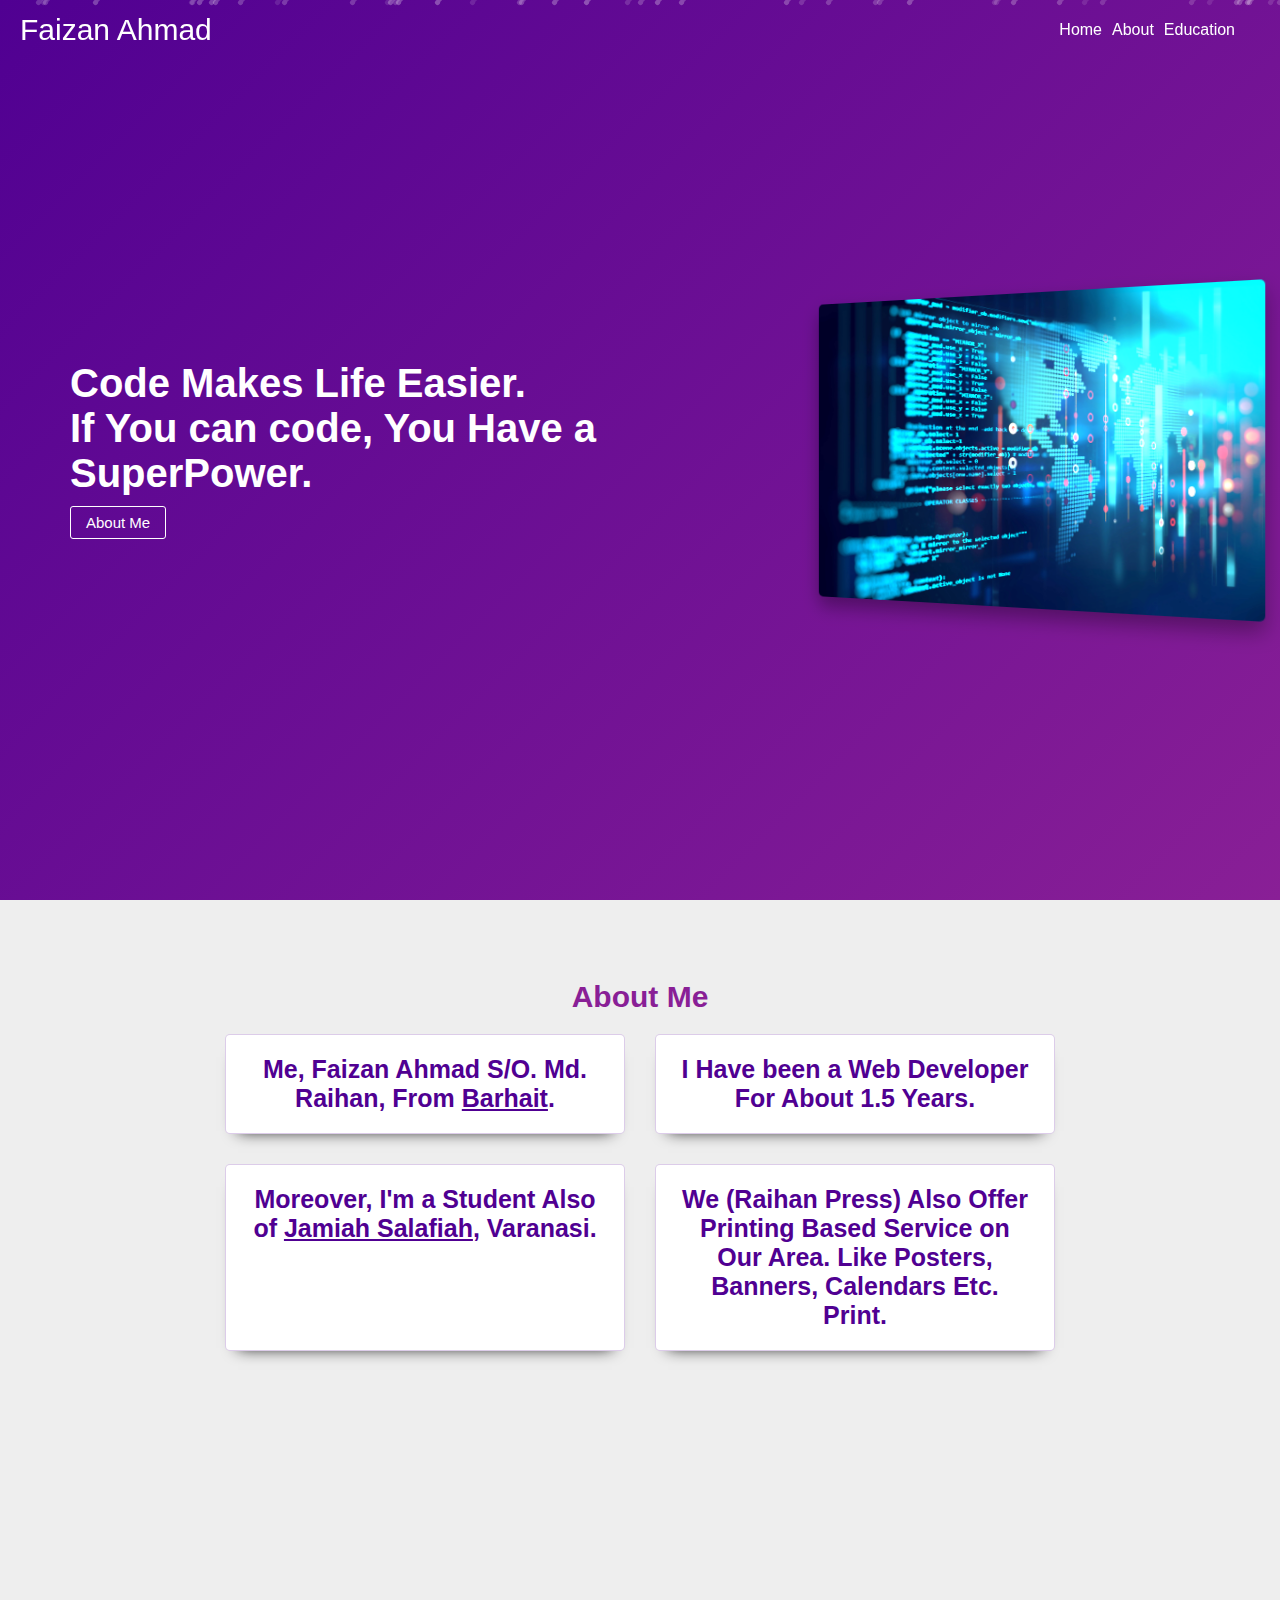
==== index.html @ f671e36a "first" ====
<!DOCTYPE html>
<html lang="en">
<head>
	<meta charset="UTF-8">
	<meta http-equiv="X-UA-Compatible" content="IE=edge">
	<meta name="viewport" content="width=device-width, initial-scale=1.0">
	<title>Faizan Ahmad</title>
	<link rel="stylesheet" href="./Assets/style.css">
	<link rel="stylesheet" href="./Assets/res.css">
</head>
<body>
	<nav>
		<div class="title">
			Faizan <span>Ahmad</span>
		</div>
		<div class="links">
			<a href="#home" class="link">Home</a>
			<a href="#about" class="link">About</a>
			<a href="#edu" class="link">Education</a>
			<a href="#" class="link"></a>
			<a href="#" class="link"></a>
		</div>
	</nav>
	<section id="home">
		<div class="text">
			<h1>Code Makes Life Easier. <br>If You can code, You Have a SuperPower.</h1>
			<a href="#about"><button>About Me</button></a>
		</div>
		<div class="img">
			<img src="./Assets/head.jpg">
		</div>
	</section>
	<section id="about">
		<h1>About Me</h1>
		<div class="cards">
			<div class="card">Me, Faizan Ahmad S/O. Md. Raihan, From <a href="#cont">Barhait</a>.</div>
			<div class="card">I Have been a Web Developer For About 1.5 Years.</div>
			<div class="card">Moreover, I'm a Student Also of <a href="//aljamiatussalafiah.org">Jamiah Salafiah</a>, Varanasi.</div>
			<div class="card">We (Raihan Press) Also Offer Printing Based Service on Our Area. Like Posters, Banners, Calendars Etc. Print.</div>
		</div>
	</section>
	<section id="edu"></section>
	<section id="cont"></section>
</body>
<script src="./Assets/all.js"></script>
</html>
---- Assets/style.css ----
html{
	scroll-behavior: smooth;
}
*{
	margin: 0;
	padding: 0;
	font-family: 'Segoe UI',sans-serif;
	box-sizing: border-box;
	position: relative;
}
body{
	min-height: 100vh;
	max-width: 1366px;
	margin: 0 auto;
	background: linear-gradient(-45deg,#891f96,#500092);
	background-attachment: fixed;
}
section{
	width: 100%;
	min-height: calc(100vh - 60px);
}
.w50{
	width: 50%;
}

/*== NAV ==*/
nav{
	max-width: 1366px;
	max-height: 60px;
	width: 100%;
	position: fixed;
	padding: 20px;
	display: flex;
	align-items: center;
	justify-content: space-between;
	transition: .3s;
	z-index: 2;
}
nav .title{
	color: #fff;
	font-size: 30px;
	font-weight: 500;
}
nav .links{
	display: flex;
}
nav .links .link{
	color: #fff;
	text-decoration: none;
	padding: 5px;
}

nav.sticky{
	background: #fff;
	padding: 10px 20px;
	box-shadow: 0 10px 15px -13px #000;
}
nav.sticky .title,
nav.sticky .links .link{
	color: #000;
}

/*== HOME ==*/
#home{
	height: 100vh;
	display: flex;
	overflow: hidden;
}
#home .text{
	width: 60%;
	padding: 70px;
	display: flex;
	flex-direction: column;
	justify-content: center;
	z-index: 1;
}
#home .text h1{
	font-size: 40px;
	color: #fff;
	user-select: none;
}
#home .text a{
	align-self: start;
}
#home .text button{
	background: #0000;
	color: #fff;
	border: 1px solid #fff;
	font-size: 15px;
	padding: 7px 15px;
	margin-top: 10px;
	transition: .3s;
	border-radius: 3px;
	cursor: pointer;
}
#home .text button:hover{
	background: #fff;
	color: #000;
}
#home .img{
	width: 40%;
	padding: 20px;
	display: flex;
	align-items: center;
	z-index: 1;
}
#home .img img{
	width: 100%;
	border-radius: 5px;
	transition: .3s cubic-bezier(0.445, 0.05, 0.55, 0.95);
	transform: perspective(1000px) rotateY(-20deg);
	filter: brightness(1.5);
	box-shadow: 0 10px 20px #0005;
}
#home .img img:hover{
	transform: perspective(1000px) rotateY(10deg);
	filter: brightness(1);
}

#home span{
	position: absolute;
	width: 5px;
	height: 5px;
	background: #fff;
	border-radius: 50%;
	transform: rotate(45deg);
	animation: star linear infinite;
	pointer-events: none;
}
@keyframes star {
	to{
		transform: translate(-100vw,150vh) rotate(45deg);
	}
}
#home span::after{
	content: '';
	position: absolute;
	left: 1px;
	bottom: calc(100% - 3px);
	width: 3px;
	height: 50px;
	background: linear-gradient(#0000,#fff);
}




/*== ABOUT ==*/
#about{
	background: #eee;
	padding: 80px 20px;
	text-align: center;
}

#about h1{
	font-size: 30px;
	margin-bottom: 5px;
	color: #891f96;
}

#about .cards{
	width: 100%;
	display: flex;
	flex-wrap: wrap;
	align-content: start;
	justify-content: center;
}
#about .cards .card{
	width: 400px;
	padding: 20px;
	background: #fff;
	border: .5px solid #50009233;
	border-radius: 5px;
	box-shadow: 0 10px 15px -13px #000;
	margin: 15px;
	font-size: 25px;
	font-weight: bold;
	color: #500092;
	overflow: hidden;
	transition: .3s, color 0s;
}
#about .cards .card a{
	color: #500092;
}
#about .cards .card::after,
#about .cards .card::before{
	content: '';
	position: absolute;
	background: #500092;
	border-radius: 5px;
	animation: 2s ease infinite;
}
#about .cards .card::after{
	width: 100%;
	height: 3px;
	top: 0;
	left: -100%;
	animation-name: c1;
	animation-delay: -.5s;
}
@keyframes c1 {
	25%{
		left: 100%;
		top: 0;
	}
	50%{
		top: calc(100% - 3px);
		left: 100%;
	}
	75%{
		left: -100%;
		top: calc(100% - 3px);
	}
}

#about .cards .card::before{
	width: 3px;
	height: 100%;
	top: -100%;
	left: calc(100% - 3px);
	animation-name: c2;
}
@keyframes c2 {
	25%{
		top: 100%;
		left: calc(100% - 3px);
	}
	50%{
		top: 100%;
		left: 0;
	}
	75%{
		top: -100%;
		left: 0;
	}
}
#about .cards .card:hover{
	background: #500092;
	color: #fff;
	transform: scale(1.1);
	cursor: pointer;
}

#about .cards .card:hover a{
	color: #fff;
}




/*== HOME ==*/
/*== HOME ==*/
/*== HOME ==*/
---- Assets/res.css ----
@media (max-width: 1100px) {
    #home{
        /* padding-top: 100px; */
        flex-direction: column-reverse;
        justify-content: center;
    }
    #home .text{
        width: 100%;
        height: 40%;
        align-items: center;
        text-align: center;
    }
    #home .text a{
        align-self: center;
        margin-top: 20px;
    }
    #home .img {
        height: 60%;
        height: 200px;
        width: 100%;
        justify-content: center;
        margin-bottom: 10px;
    }
    #home .img img{
        height: 100%;
        width: auto;
        border-radius: 5px;
        transition: .3s cubic-bezier(0.445, 0.05, 0.55, 0.95);
        transform: none;
        filter: brightness(1)
    }
    #home .img img:hover{
        transform: none;
    }
}
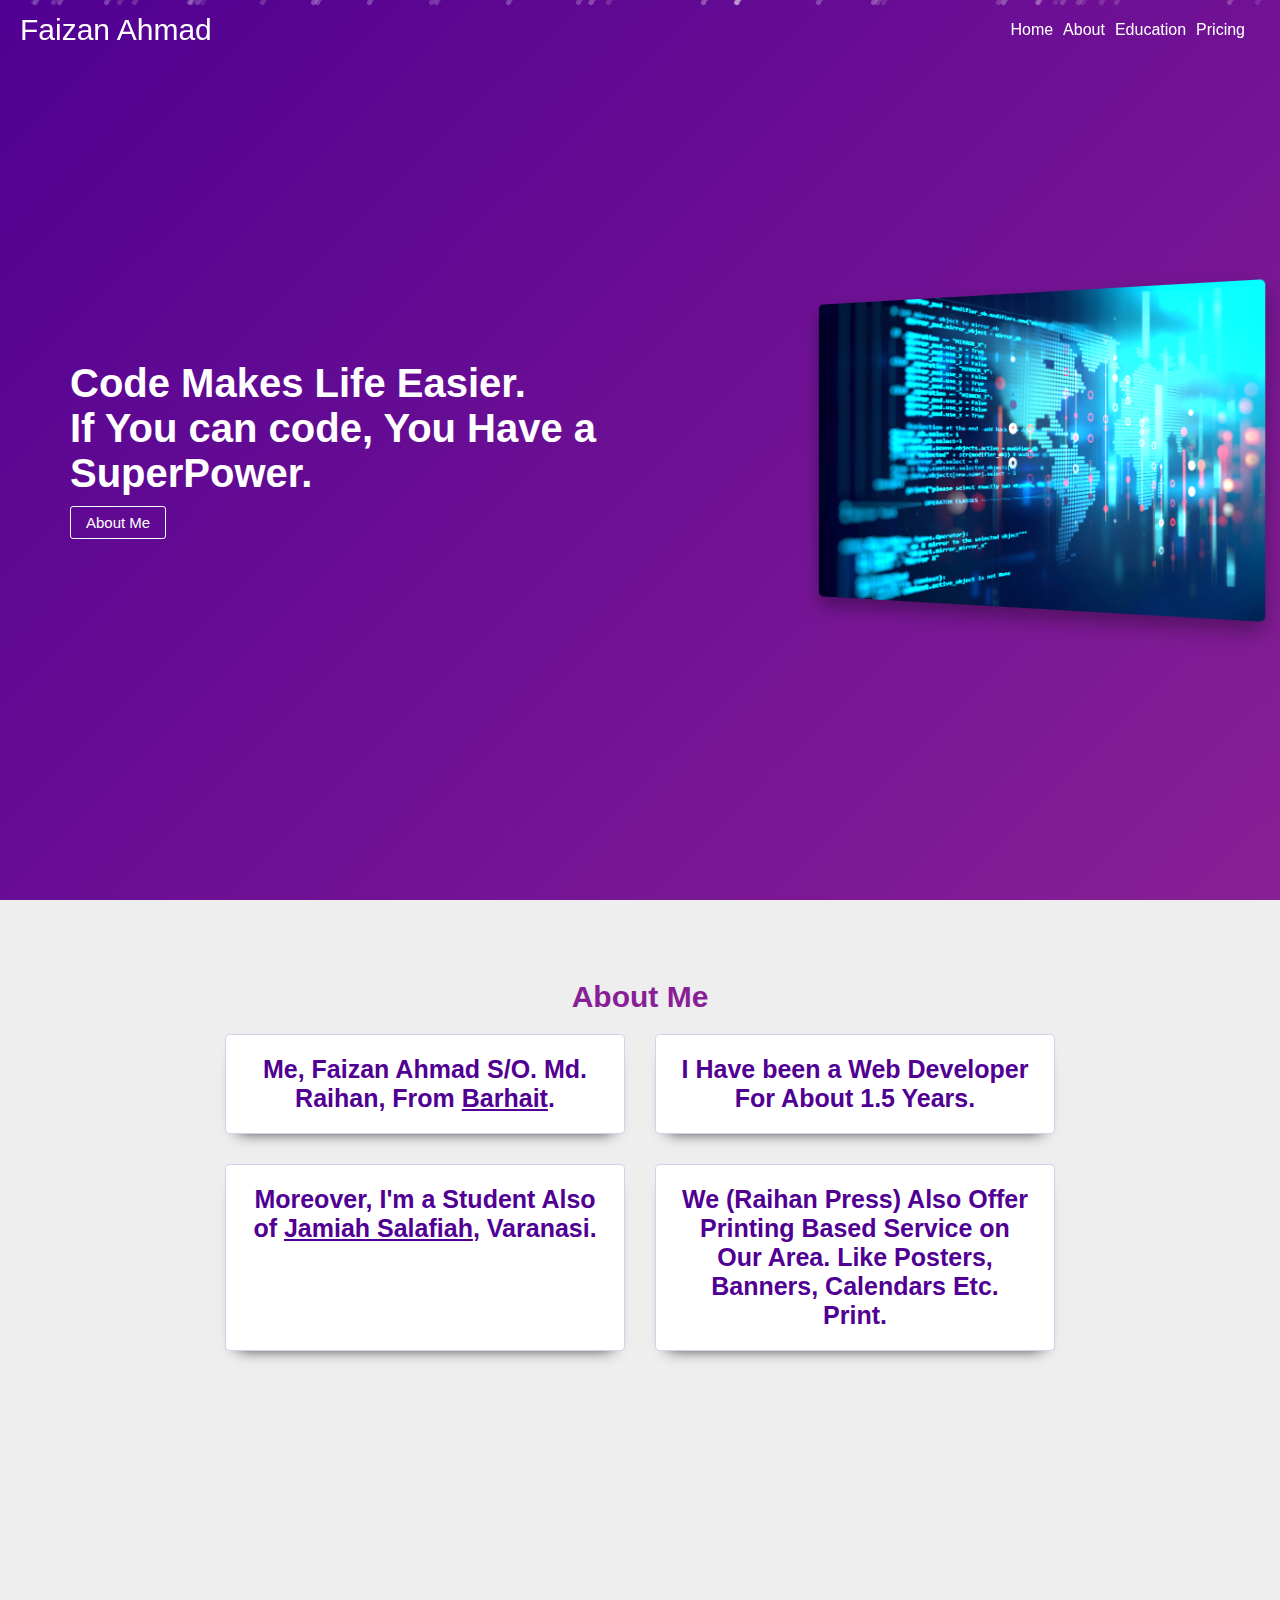
==== commit fe685edf: "Update index.html" ====
--- a/index.html
+++ b/index.html
@@ -17,7 +17,7 @@
 			<a href="#home" class="link">Home</a>
 			<a href="#about" class="link">About</a>
 			<a href="#edu" class="link">Education</a>
-			<a href="#" class="link"></a>
+			<a href="./price" class="link">Pricing</a>
 			<a href="#" class="link"></a>
 		</div>
 	</nav>
@@ -43,4 +43,4 @@
 	<section id="cont"></section>
 </body>
 <script src="./Assets/all.js"></script>
-</html>+</html>
